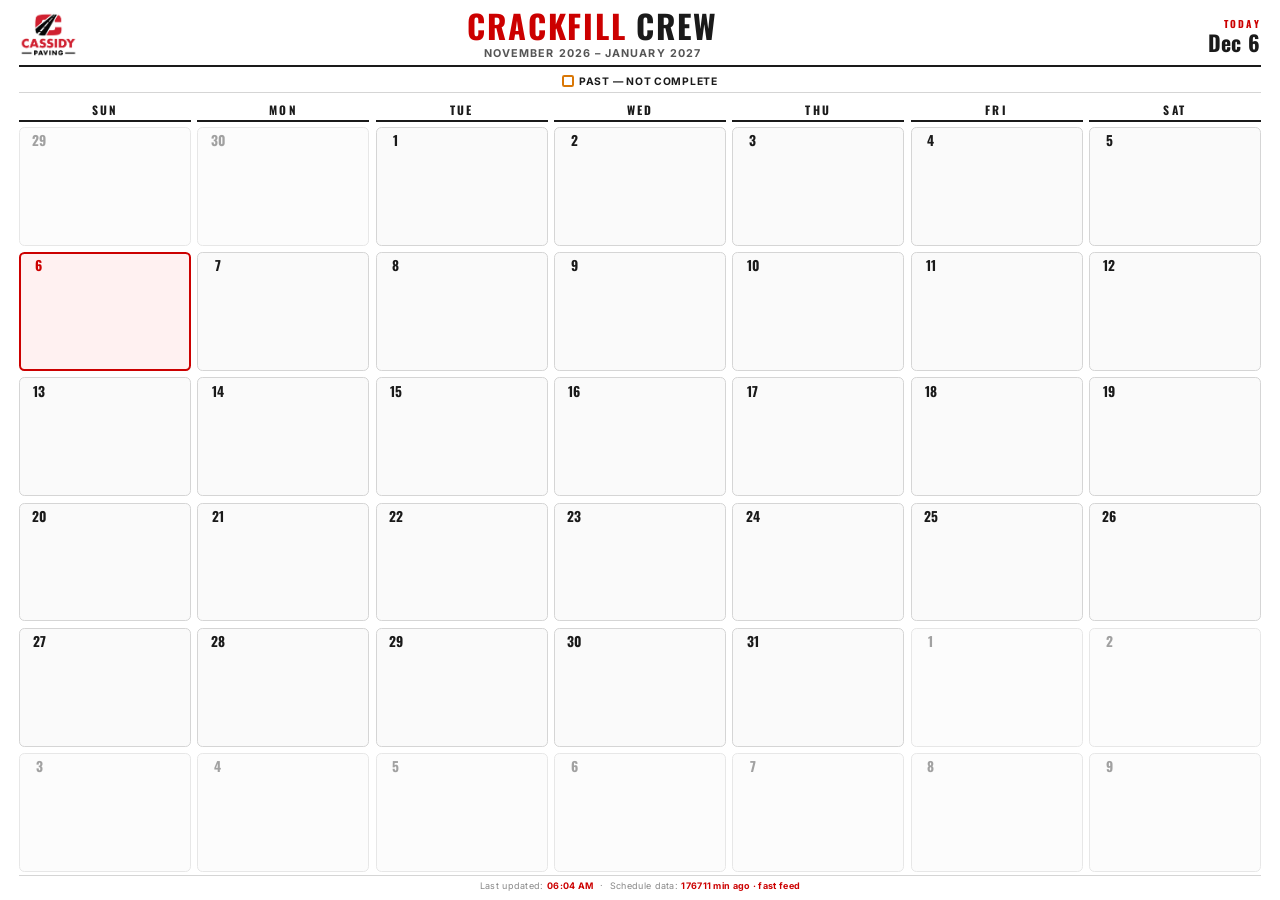
==== crackfill.html @ d74373c1 "Add full calendar site running off the 5-minute feed, with automatic fallback to the original feed" ====
<!DOCTYPE html>
<html lang="en">
<head>
<meta charset="UTF-8">
<meta name="viewport" content="width=device-width, initial-scale=1.0">
<title>Cassidy Paving — Crackfill Crew Calendar</title>
<link rel="preconnect" href="https://fonts.googleapis.com">
<link rel="preconnect" href="https://fonts.gstatic.com" crossorigin>
<link href="https://fonts.googleapis.com/css2?family=Inter:wght@400;500;600;700&family=Oswald:wght@500;600;700&display=swap" rel="stylesheet">
<link rel="stylesheet" href="calendar-styles.css">
<style>:root { --crew-color: #E2B33D; }</style>
</head>
<body>

<header class="header">
  <div class="header-logo">
    <img src="logo.png" alt="Cassidy Paving">
  </div>
  <div class="header-title">
    <div class="crew-name"><span class="accent">Crackfill</span> Crew</div>
    <div class="date-range" id="date-range"></div>
  </div>
  <div class="header-right">
    <div class="label">Today</div>
    <div class="date" id="today-date"></div>
  </div>
</header>

<div class="legend">
  <div class="legend-item"><div class="legend-color outline-amber"></div> Past — Not Complete</div>
</div>

<div class="calendar-container">
  <div class="weekday-header">
    <div>Sun</div><div>Mon</div><div>Tue</div><div>Wed</div><div>Thu</div><div>Fri</div><div>Sat</div>
  </div>
  <div class="calendar-grid" id="grid"></div>
</div>

<div class="status-bar">
  Last updated: <span class="accent" id="update-time">--:--</span>&nbsp;&nbsp;·&nbsp;&nbsp;Schedule data: <span class="accent" id="feed-freshness">checking…</span>
</div>

<script src="calendar-utils.js"></script>
<script>
const CREW_PHASE = 'Crackfill';

async function renderCalendar() {
  const today = new Date();
  const todayStart = new Date(today); todayStart.setHours(0,0,0,0);
  document.getElementById('today-date').textContent =
    today.toLocaleDateString('en-US', { month: 'short', day: 'numeric' });

  const allEvents = await loadEvents();
  const events = filterEventsByPhase(allEvents, CREW_PHASE);

  const calendarDates = getCalendarDates(today);
  document.getElementById('date-range').textContent =
    formatDateRange(calendarDates[0], calendarDates[calendarDates.length - 1]);

  const grid = document.getElementById('grid');
  grid.innerHTML = '';

  calendarDates.forEach(date => {
    const cell = document.createElement('div');
    cell.className = 'day-cell';
    if (date.getMonth() === today.getMonth() && date.getFullYear() === today.getFullYear()) {
      cell.classList.add('current-month');
    }
    if (date.toDateString() === today.toDateString()) {
      cell.classList.add('current-day');
    }

    const dayNum = document.createElement('div');
    dayNum.className = 'day-number';
    dayNum.textContent = date.getDate();
    cell.appendChild(dayNum);

    const eventsEl = document.createElement('div');
    eventsEl.className = 'events';

    const dayEvents = getEventsForDate(events, date);
    dayEvents.forEach(event => {
      const eventEl = document.createElement('div');
      eventEl.className = 'event';
      if (event.status === 'Complete') {
        eventEl.classList.add('complete');
      } else {
        const eventEnd = new Date(event.endDate); eventEnd.setHours(23,59,59,999);
        if (eventEnd < todayStart) eventEl.classList.add('past-incomplete');
      }

      const job = document.createElement('span');
      job.className = 'job';
      job.textContent = event.jobNumber;
      eventEl.appendChild(job);

      const sep = document.createElement('span');
      sep.className = 'sep';
      sep.textContent = ' · ';
      eventEl.appendChild(sep);

      const meta = document.createElement('span');
      meta.textContent = `${event.client} · ${event.city}`;
      eventEl.appendChild(meta);

      eventEl.title = `${event.crew} — ${event.status}`;
      eventsEl.appendChild(eventEl);
    });

    cell.appendChild(eventsEl);
    grid.appendChild(cell);
  });

  applyAdaptiveDensity();

  document.getElementById('update-time').textContent =
    new Date().toLocaleTimeString('en-US', { hour: '2-digit', minute: '2-digit' });
}

renderCalendar();
setInterval(renderCalendar, 1 * 60 * 1000);
bindAdaptiveDensityResize();
</script>
</body>
</html>
---- calendar-styles.css ----
/* ============================================================
   Cassidy Paving — TV Calendar shared styles
   Optimized for 65" 4K signage displays (TCL Q7K via AbleSign / Yodeck).
   Sizing is in viewport units so it auto-scales between 1080p
   (when the player downscales) and full 4K.
   Brand palette pulled from the Cassidy Paving logo:
     --brand-red     #CC0000
     --brand-black   #1A1A1A
   Phase colors live in calendar-utils.js (PHASE_COLORS).
   ============================================================ */

:root {
  --brand-red:        #CC0000;
  --brand-red-dark:   #990000;
  --brand-black:      #1A1A1A;
  --brand-ink:        #0F0F0F;
  --grid-line:        #D5D5D5;
  --cell-bg:          #FAFAFA;
  --cell-bg-today:    #FFF1F1;
  --muted:            #555555;
  --muted-soft:       #888888;
  --done-green:       #166534;
  --past-amber:       #D97706;

  /* Per-crew color override — single-crew calendars set this. */
  --crew-color:       var(--brand-red);
}

/* ---------- Reset / base ---------- */
* { margin: 0; padding: 0; box-sizing: border-box; }
html, body { width: 100%; height: 100%; overflow: hidden; }
body {
  font-family: 'Inter', -apple-system, BlinkMacSystemFont, "Segoe UI", Roboto, sans-serif;
  background: #FFFFFF;
  color: var(--brand-ink);
  display: flex;
  flex-direction: column;
  /* TV overscan-safe margin (tighter top/bottom to maximize grid space) */
  padding: 1vh 1.5vw;
}

/* ---------- HEADER (compressed for 6-week calendar) ---------- */
.header {
  display: grid;
  grid-template-columns: auto 1fr auto;
  align-items: center;
  gap: 1.8vw;
  margin-bottom: 0.5vh;
  padding-bottom: 0.6vh;
  border-bottom: 0.25vh solid var(--brand-black);
}

.header-logo {
  display: flex;
  align-items: center;
  height: 5vh;
}
.header-logo img {
  height: 100%;
  width: auto;
  display: block;
}

.header-title {
  text-align: center;
}
.header-title .crew-name {
  font-family: 'Oswald', 'Impact', 'Arial Narrow', sans-serif;
  font-weight: 800;
  font-size: 3.6vh;
  letter-spacing: 0.2vh;
  line-height: 1;
  color: var(--brand-black);
  text-transform: uppercase;
  display: inline-block;
}
.header-title .crew-name .accent {
  color: var(--brand-red);
}
.header-title .date-range {
  margin-top: 0.3vh;
  font-size: 1.2vh;
  font-weight: 700;
  color: var(--muted);
  letter-spacing: 0.12vh;
  text-transform: uppercase;
}

.header-right {
  text-align: right;
  min-width: 12vw;
}
.header-right .label {
  font-family: 'Oswald', 'Impact', sans-serif;
  font-size: 1.1vh;
  font-weight: 700;
  letter-spacing: 0.25vh;
  color: var(--brand-red);
  text-transform: uppercase;
}
.header-right .date {
  font-family: 'Oswald', 'Impact', sans-serif;
  font-size: 2.4vh;
  font-weight: 700;
  color: var(--brand-black);
  line-height: 1.05;
  letter-spacing: 0.05vh;
}

/* ---------- LEGEND (operations calendar only) ---------- */
.legend {
  display: flex;
  gap: 1.6vw;
  padding: 0.4vh 0 0.5vh;
  justify-content: center;
  flex-wrap: wrap;
  border-bottom: 0.1vh solid var(--grid-line);
  margin-bottom: 0.6vh;
}
.legend-item {
  display: flex;
  align-items: center;
  gap: 0.4vw;
  font-size: 1.15vh;
  font-weight: 700;
  color: var(--brand-black);
  text-transform: uppercase;
  letter-spacing: 0.08vh;
}
.legend-color {
  width: 1.3vh;
  height: 1.3vh;
  border-radius: 0.25vh;
}

/* ---------- CALENDAR GRID ---------- */
.calendar-container {
  flex: 1;
  display: flex;
  flex-direction: column;
  min-height: 0;
}
.weekday-header {
  display: grid;
  grid-template-columns: repeat(7, 1fr);
  gap: 0.5vw;
  margin-bottom: 0.5vh;
}
.weekday-header div {
  text-align: center;
  font-family: 'Oswald', 'Impact', sans-serif;
  font-size: 1.3vh;
  font-weight: 700;
  color: var(--brand-black);
  text-transform: uppercase;
  letter-spacing: 0.25vh;
  padding: 0.3vh 0;
  border-bottom: 0.25vh solid var(--brand-black);
}
.calendar-grid {
  flex: 1;
  display: grid;
  grid-template-columns: repeat(7, 1fr);
  grid-auto-rows: 1fr;
  gap: 0.5vw;
  min-height: 0;
}

/* ---------- DAY CELL ---------- */
.day-cell {
  background: var(--cell-bg);
  border: 0.15vh solid var(--grid-line);
  border-radius: 0.6vh;
  padding: 0.5vh 0.6vw 0.4vh;
  /* Horizontal: tiny day-number column on the left, events column on the right.
     This gives events the FULL cell height instead of (cell - day number). */
  display: flex;
  flex-direction: row;
  gap: 0.5vw;
  overflow: hidden;
  min-height: 0;
}
.day-cell:not(.current-month) { opacity: 0.55; }
.day-cell.current-day {
  background: var(--cell-bg-today);
  border: 0.3vh solid var(--brand-red);
  padding: 0.35vh 0.45vw 0.25vh;
}
.day-number {
  font-family: 'Oswald', 'Impact', sans-serif;
  font-size: 1.5vh;
  font-weight: 700;
  color: var(--muted);
  line-height: 1;
  /* Narrow left column — width grows slightly with viewport */
  flex: 0 0 auto;
  width: 1.8vw;
  min-width: 1.8vw;
  text-align: center;
  padding-top: 0.2vh;
  align-self: flex-start;
}
.day-cell.current-month .day-number { color: var(--brand-black); }
.day-cell.current-day .day-number {
  color: var(--brand-red);
  font-weight: 800;
}

/* ---------- EVENTS ---------- */
.events {
  flex: 1;
  display: flex;
  flex-direction: column;
  gap: 0.25vh;
  overflow: hidden;
  min-height: 0;
}
.event {
  position: relative;
  background: rgba(0, 0, 0, 0.05);
  color: var(--brand-ink);
  border: 0.12vh solid rgba(0, 0, 0, 0.08);
  border-left: 0.45vh solid var(--crew-color);
  padding: 0.35vh 0.45vw;
  border-radius: 0.35vh;
  font-size: 1.3vh;
  font-weight: 600;
  line-height: 1.18;
  white-space: normal;
  overflow-wrap: anywhere;
  word-break: break-word;
}
.event .job { font-weight: 800; }
.event .sep { opacity: 0.55; padding: 0 0.2vw; }

/* COMPLETE state — content stays readable; ribbon stamp added on top */
.event.complete {
  opacity: 0.78;
  background: rgba(22, 101, 52, 0.08);
}
.event.complete::after {
  content: 'COMPLETE';
  position: absolute;
  top: 50%;
  left: 50%;
  transform: translate(-50%, -50%) rotate(-10deg);
  font-family: 'Oswald', 'Impact', sans-serif;
  font-weight: 800;
  font-size: 1.05vh;
  letter-spacing: 0.18vh;
  color: var(--done-green);
  border: 0.22vh solid var(--done-green);
  padding: 0.05vh 0.35vw;
  border-radius: 0.22vh;
  text-transform: uppercase;
  pointer-events: none;
  white-space: nowrap;
  /* Translucent background so the job # / client / city behind stays readable */
  background: rgba(255, 255, 255, 0.35);
  text-shadow: 0 0 0.15vh rgba(255,255,255,0.75);
  box-shadow: 0 0.1vh 0.2vh rgba(0,0,0,0.04);
}

/* PAST-INCOMPLETE — past end date, status != Complete. Amber inset outline. */
.event.past-incomplete {
  box-shadow: inset 0 0 0 0.3vh var(--past-amber);
  background: rgba(217, 119, 6, 0.08);
}
.event.past-incomplete.complete { /* shouldn't happen but guard */
  box-shadow: none;
  background: rgba(22, 101, 52, 0.08);
}

/* Crew badge (operations calendar) */
.crew-badge {
  display: inline-block;
  background: var(--brand-black);
  color: #FFFFFF;
  font-family: 'Oswald', 'Impact', sans-serif;
  font-weight: 800;
  font-size: 1.0vh;
  padding: 0.05vh 0.35vw;
  border-radius: 0.25vh;
  margin-right: 0.35vw;
  vertical-align: 1px;
  letter-spacing: 0.08vh;
}


/* Legend swatch variant for past-incomplete (amber outline only) */
.legend-color.outline-amber {
  background: transparent;
  border: 0.3vh solid var(--past-amber);
  box-sizing: border-box;
}

/* Phase-specific event colors (operations calendar uses these per-event) */
.event.milling        { background: rgba(59, 91, 165, 0.28); border-left-color: #3B5BA5; }
.crew-badge.milling        { background: #3B5BA5; }
.event.paving         { background: rgba(193, 53, 72, 0.28); border-left-color: #C13548; }
.crew-badge.paving         { background: #C13548; }
.event.crackfill      { background: rgba(226, 179, 61, 0.28); border-left-color: #E2B33D; }
.crew-badge.crackfill      { background: #E2B33D; }
.event.hand           { background: rgba(142, 131, 189, 0.28); border-left-color: #8E83BD; }
.crew-badge.hand           { background: #8E83BD; }
.event.reclaimgrading { background: rgba(197, 111, 135, 0.28); border-left-color: #C56F87; }
.crew-badge.reclaimgrading { background: #C56F87; }
.event.pulverizing    { background: rgba(232, 158, 126, 0.28); border-left-color: #E89E7E; }
.crew-badge.pulverizing    { background: #E89E7E; }
.event.subc           { background: rgba(168, 177, 67, 0.28); border-left-color: #A8B143; }
.crew-badge.subc           { background: #A8B143; }

/* Phase event Complete tint overrides — keep some phase color but cooler */
.event.complete.milling, .event.complete.paving, .event.complete.crackfill,
.event.complete.hand, .event.complete.reclaimgrading,
.event.complete.pulverizing, .event.complete.subc {
  background: rgba(22, 101, 52, 0.10);
}

/* ---------- ADAPTIVE DENSITY ----------
   Applied by applyAdaptiveDensity() in calendar-utils.js when a cell would
   overflow. Each step shrinks event font/padding/gap and progressively
   removes wrapping so EVERY event stays visible — long text gets ellipsised
   rather than the row being clipped entirely.
   Floors are kept generous for TV viewing distance. */
.day-cell.density-2 .events { gap: 0.3vh; }
.day-cell.density-2 .event {
  font-size: 1.15vh;
  padding: 0.3vh 0.4vw;
  line-height: 1.15;
}
.day-cell.density-2 .crew-badge { font-size: 0.92vh; padding: 0.05vh 0.3vw; margin-right: 0.3vw; }
.day-cell.density-2 .event.complete::after { font-size: 0.95vh; padding: 0.05vh 0.3vw; letter-spacing: 0.15vh; }

.day-cell.density-3 .events { gap: 0.25vh; }
.day-cell.density-3 .event {
  font-size: 1.05vh;
  padding: 0.22vh 0.35vw;
  line-height: 1.12;
  border-left-width: 0.32vh;
  /* Single-line from here on so multi-event days never clip a row */
  white-space: nowrap;
  overflow: hidden;
  text-overflow: ellipsis;
}
.day-cell.density-3 .crew-badge { font-size: 0.85vh; padding: 0 0.25vw; margin-right: 0.25vw; }
.day-cell.density-3 .event.complete::after { font-size: 0.85vh; padding: 0.02vh 0.25vw; letter-spacing: 0.12vh; border-width: 0.18vh; }

.day-cell.density-4 .events { gap: 0.2vh; }
.day-cell.density-4 .event {
  font-size: 0.95vh;
  padding: 0.15vh 0.28vw;
  line-height: 1.1;
  border-left-width: 0.28vh;
  white-space: nowrap;
  overflow: hidden;
  text-overflow: ellipsis;
}
.day-cell.density-4 .crew-badge { font-size: 0.78vh; padding: 0 0.22vw; margin-right: 0.22vw; }
.day-cell.density-4 .event.complete::after { font-size: 0.78vh; padding: 0.02vh 0.22vw; letter-spacing: 0.1vh; border-width: 0.16vh; }
.day-cell.density-4 .event.past-incomplete { box-shadow: inset 0 0 0 0.2vh var(--past-amber); }

.day-cell.density-max .events { gap: 0.15vh; }
.day-cell.density-max .event {
  font-size: 0.85vh;
  padding: 0.1vh 0.22vw;
  line-height: 1.08;
  border-left-width: 0.25vh;
  border-radius: 0.25vh;
  white-space: nowrap;
  overflow: hidden;
  text-overflow: ellipsis;
}
.day-cell.density-max .crew-badge {
  font-size: 0.7vh;
  padding: 0 0.18vw;
  margin-right: 0.18vw;
  letter-spacing: 0.05vh;
}
.day-cell.density-max .event.complete::after { font-size: 0.7vh; padding: 0 0.18vw; letter-spacing: 0.08vh; border-width: 0.14vh; }
.day-cell.density-max .event.past-incomplete { box-shadow: inset 0 0 0 0.18vh var(--past-amber); }


/* ---------- STATUS BAR ---------- */
.status-bar {
  font-size: 1vh;
  color: var(--muted-soft);
  text-align: center;
  margin-top: 0.4vh;
  padding-top: 0.4vh;
  border-top: 0.1vh solid var(--grid-line);
  letter-spacing: 0.3px;
}
.status-bar .accent { color: var(--brand-red); font-weight: 700; }
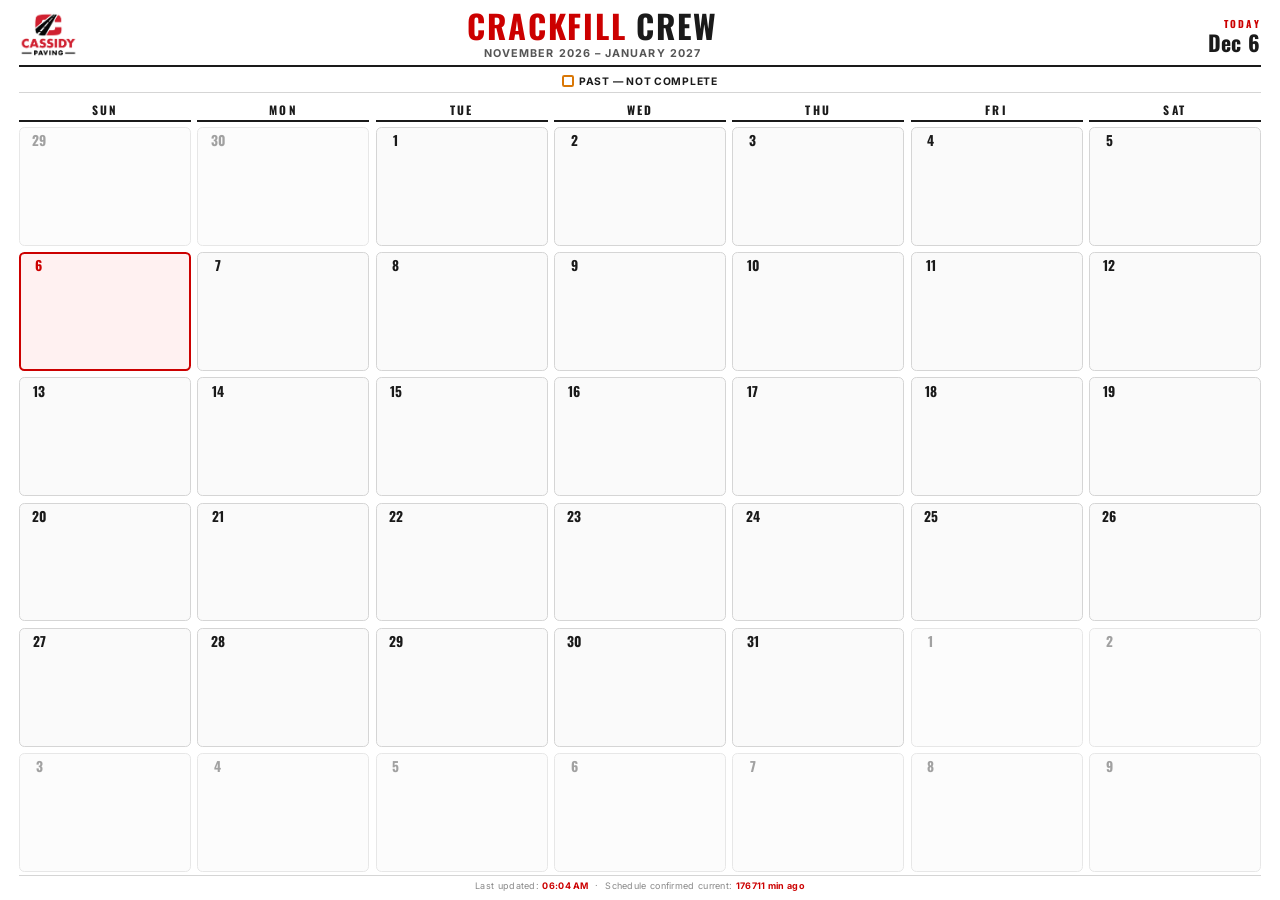
==== commit aeeba3b1: "Clearer freshness wording and a 20-minute liveness beat" ====
--- a/crackfill.html
+++ b/crackfill.html
@@ -38,7 +38,7 @@
 </div>
 
 <div class="status-bar">
-  Last updated: <span class="accent" id="update-time">--:--</span>&nbsp;&nbsp;·&nbsp;&nbsp;Schedule data: <span class="accent" id="feed-freshness">checking…</span>
+  Last updated: <span class="accent" id="update-time">--:--</span>&nbsp;&nbsp;·&nbsp;&nbsp;Schedule confirmed current: <span class="accent" id="feed-freshness">checking…</span>
 </div>
 
 <script src="calendar-utils.js"></script>
